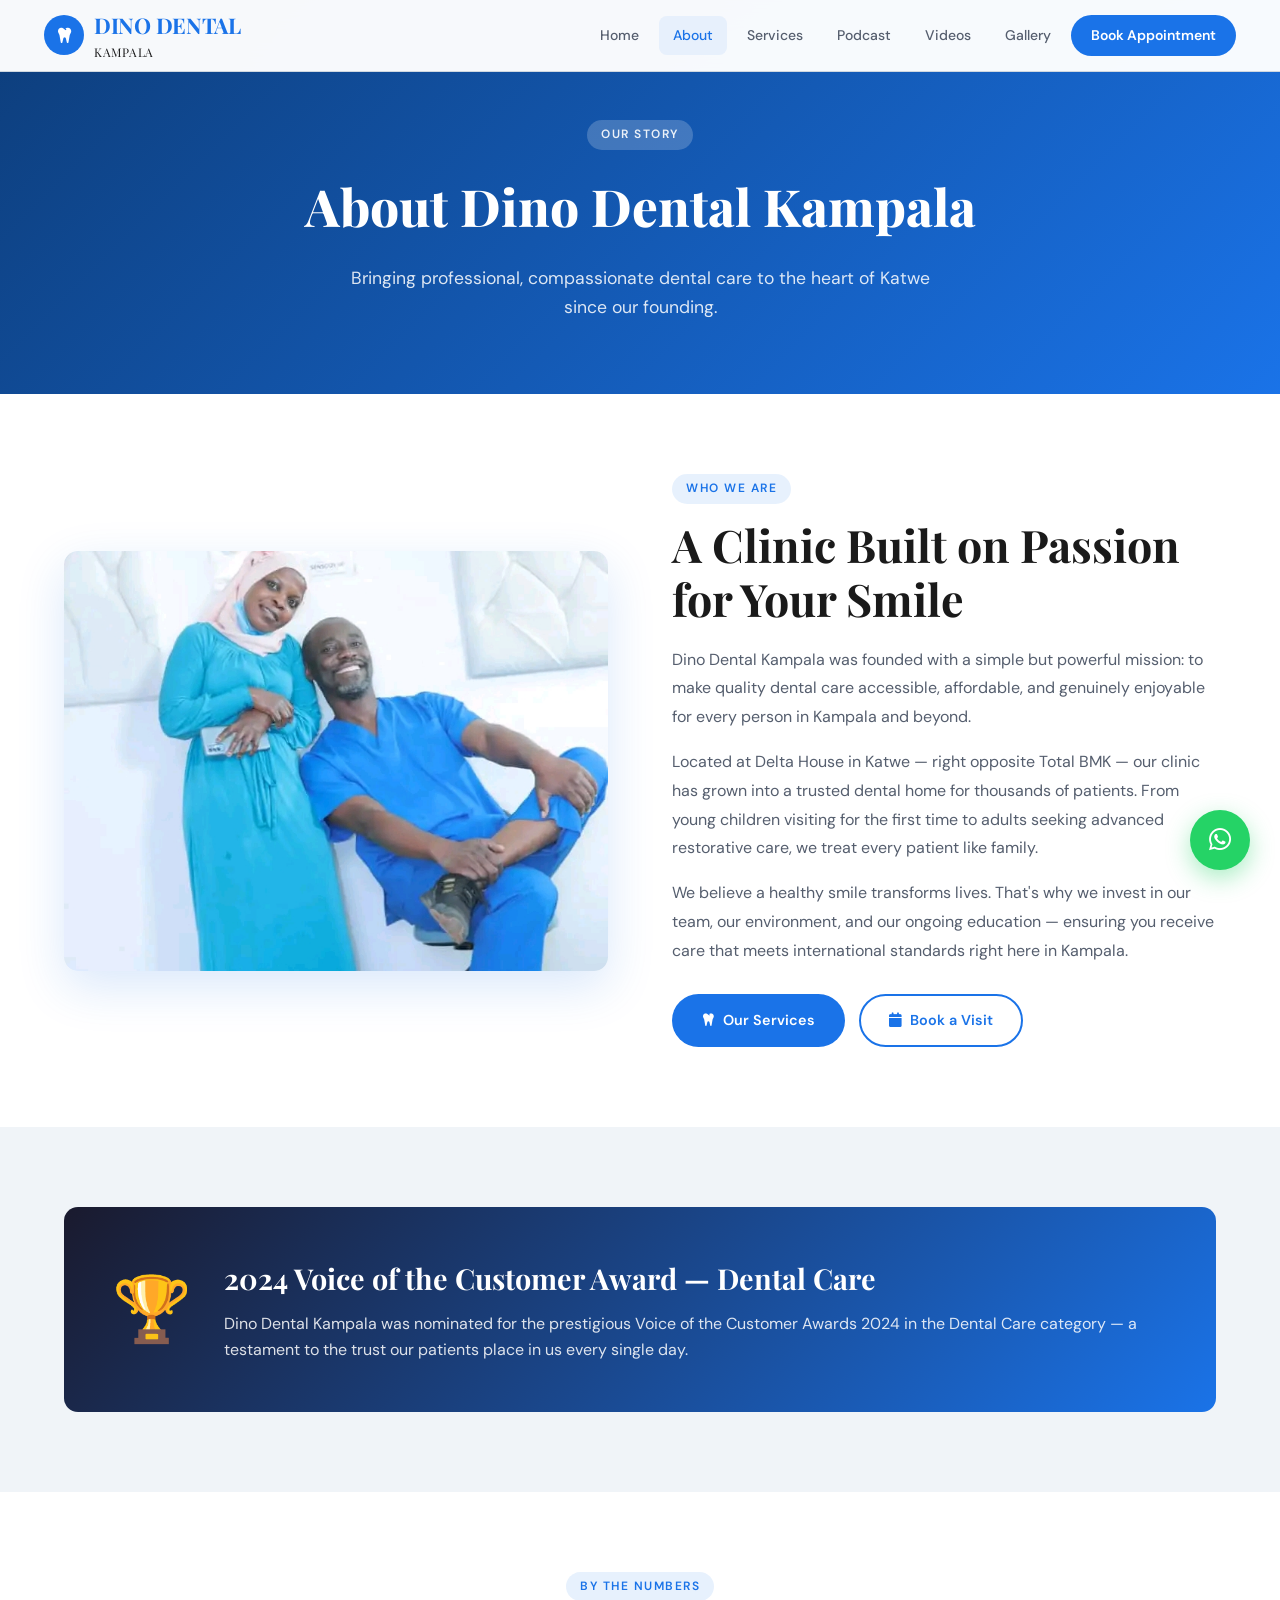
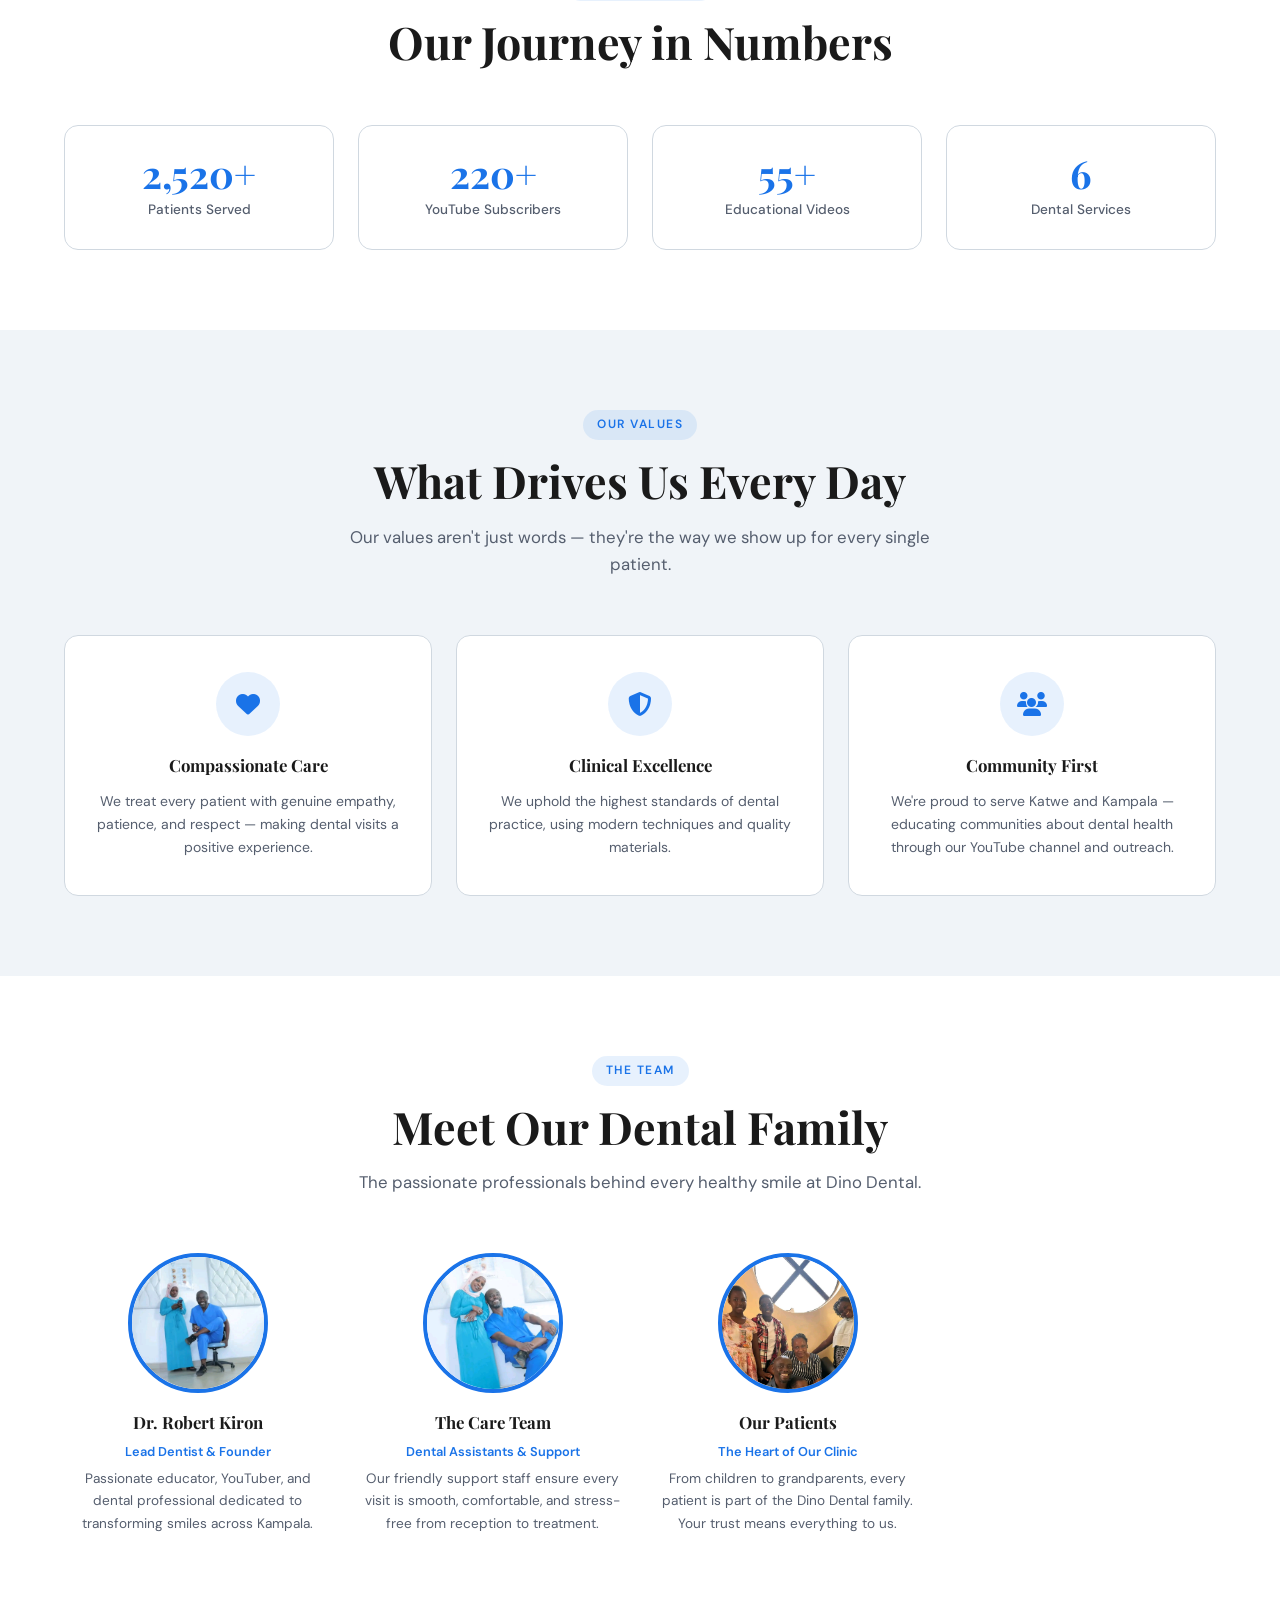
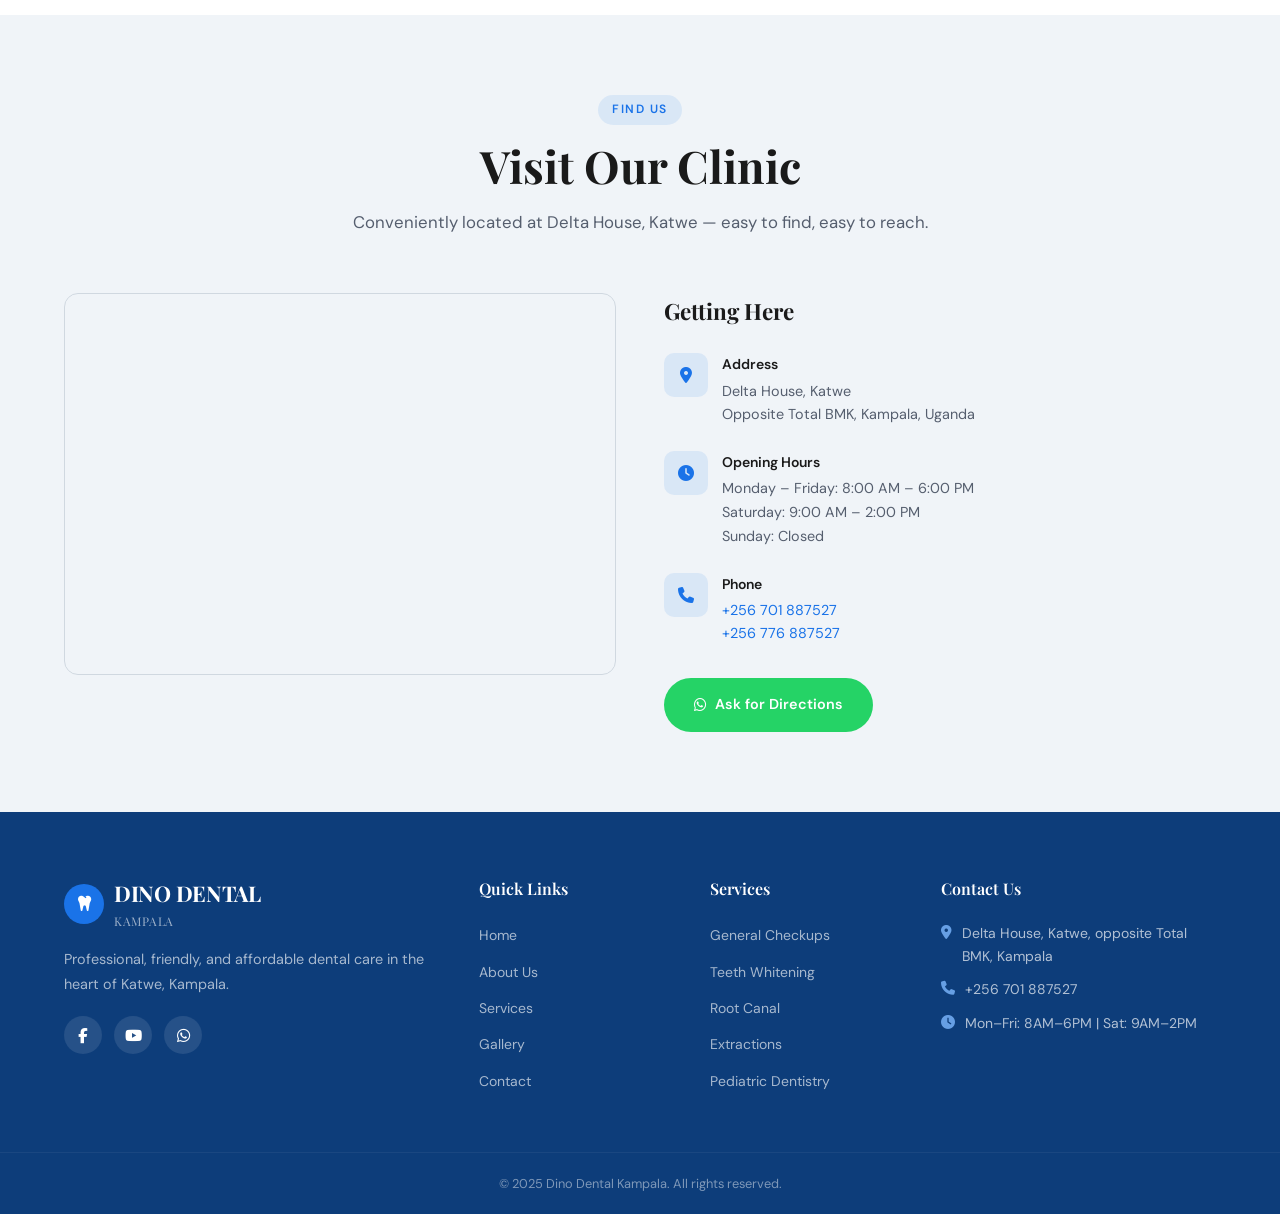
==== about.html @ badb7da3 "Add files via upload" ====
<!DOCTYPE html>
<html lang="en">
<head>
  <meta charset="UTF-8" />
  <meta name="viewport" content="width=device-width, initial-scale=1.0" />
  <title>About Us — Dino Dental Kampala</title>
  <meta name="description" content="Learn about Dino Dental Kampala's story, mission, and the team of dental professionals serving Katwe and all of Kampala." />
  <link rel="canonical" href="https://xtremecloud7-prog.github.io/dino-dentist/about.html" />
  <link rel="preconnect" href="https://fonts.googleapis.com" />
  <link rel="preconnect" href="https://fonts.gstatic.com" crossorigin />
  <link href="https://fonts.googleapis.com/css2?family=Playfair+Display:wght@400;600;700;800&family=DM+Sans:wght@300;400;500;600&display=swap" rel="stylesheet" />
  <link rel="stylesheet" href="https://cdnjs.cloudflare.com/ajax/libs/font-awesome/6.5.0/css/all.min.css" />
  <link rel="stylesheet" href="style.css" />
  <style>
    .about-story { display:grid; grid-template-columns:1fr 1fr; gap:64px; align-items:center; }
    .about-story img { border-radius:var(--radius); box-shadow:var(--shadow-lg); width:100%; height:420px; object-fit:cover; }
    .about-values { display:grid; grid-template-columns:repeat(3,1fr); gap:24px; }
    .value-card { text-align:center; padding:36px 24px; background:white; border-radius:var(--radius); border:1px solid var(--border); transition:all var(--transition); }
    .value-card:hover { transform:translateY(-4px); box-shadow:var(--shadow-md); border-color:var(--blue); }
    .value-icon { width:64px;height:64px;background:rgba(26,115,232,0.1);border-radius:50%;display:flex;align-items:center;justify-content:center;color:var(--blue);font-size:1.5rem;margin:0 auto 16px;transition:all var(--transition); }
    .value-card:hover .value-icon { background:var(--blue);color:white; }
    .value-card h3 { font-family:var(--font-head);font-size:1.05rem;margin-bottom:10px; }
    .value-card p { font-size:0.875rem;color:var(--text-light); }

    .award-banner { background:linear-gradient(135deg,#1a1a2e,#1a73e8); color:white; border-radius:var(--radius); padding:48px; display:flex; align-items:center; gap:32px; }
    .award-icon { font-size:4rem; flex-shrink:0; }
    .award-banner h3 { font-family:var(--font-head);font-size:1.8rem;margin-bottom:8px; }
    .award-banner p { opacity:0.85; }

    .milestones { display:grid; grid-template-columns:repeat(4,1fr); gap:24px; }
    .milestone { text-align:center; padding:28px; background:white; border-radius:var(--radius); border:1px solid var(--border); }
    .milestone .num { font-family:var(--font-head);font-size:2.4rem;font-weight:700;color:var(--blue);line-height:1;margin-bottom:6px; }
    .milestone p { font-size:0.85rem;color:var(--text-light);font-weight:500; }

    @media(max-width:900px){.about-story{grid-template-columns:1fr}.about-values{grid-template-columns:1fr 1fr}.award-banner{flex-direction:column;text-align:center}.milestones{grid-template-columns:repeat(2,1fr)}}
    @media(max-width:600px){.about-values{grid-template-columns:1fr}.milestones{grid-template-columns:repeat(2,1fr)}}
  </style>
</head>
<body>

<nav class="navbar">
  <div class="nav-container">
    <a href="index.html" class="nav-logo">
      <div class="logo-icon"><i class="fas fa-tooth"></i></div>
      <div>DINO DENTAL<span>Kampala</span></div>
    </a>
    <div class="nav-links">
      <a href="index.html">Home</a>
      <a href="about.html" class="active">About</a>
      <a href="services.html">Services</a>
      <a href="podcast.html">Podcast</a>
      <a href="videos.html">Videos</a>
      <a href="gallery.html">Gallery</a>
      <a href="contact.html" class="nav-cta">Book Appointment</a>
    </div>
    <button class="hamburger" id="hamburger"><span></span><span></span><span></span></button>
  </div>
</nav>
<div class="mobile-menu" id="mobileMenu">
  <a href="index.html">Home</a><a href="about.html">About</a><a href="services.html">Services</a>
  <a href="podcast.html">Podcast</a><a href="videos.html">Videos</a><a href="gallery.html">Gallery</a>
  <a href="contact.html">📅 Book Appointment</a>
</div>

<!-- HERO -->
<section class="page-hero">
  <div class="container fade-in-up">
    <div class="section-label" style="color:rgba(255,255,255,0.9);background:rgba(255,255,255,0.2)">Our Story</div>
    <h1>About Dino Dental Kampala</h1>
    <p>Bringing professional, compassionate dental care to the heart of Katwe since our founding.</p>
  </div>
</section>

<!-- OUR STORY -->
<section class="section">
  <div class="container">
    <div class="about-story">
      <div class="reveal">
        <img src="FB_IMG_17798978575421828.jpg" alt="Dino Dental Kampala clinic team" loading="lazy" />
      </div>
      <div class="reveal delay-2">
        <div class="section-label">Who We Are</div>
        <h2 class="section-title" style="text-align:left;margin-bottom:20px">A Clinic Built on Passion for Your Smile</h2>
        <p style="color:var(--text-light);margin-bottom:16px;line-height:1.8">Dino Dental Kampala was founded with a simple but powerful mission: to make quality dental care accessible, affordable, and genuinely enjoyable for every person in Kampala and beyond.</p>
        <p style="color:var(--text-light);margin-bottom:16px;line-height:1.8">Located at Delta House in Katwe — right opposite Total BMK — our clinic has grown into a trusted dental home for thousands of patients. From young children visiting for the first time to adults seeking advanced restorative care, we treat every patient like family.</p>
        <p style="color:var(--text-light);margin-bottom:28px;line-height:1.8">We believe a healthy smile transforms lives. That's why we invest in our team, our environment, and our ongoing education — ensuring you receive care that meets international standards right here in Kampala.</p>
        <div style="display:flex;gap:14px;flex-wrap:wrap">
          <a href="services.html" class="btn btn-primary"><i class="fas fa-tooth"></i> Our Services</a>
          <a href="contact.html" class="btn btn-outline"><i class="fas fa-calendar"></i> Book a Visit</a>
        </div>
      </div>
    </div>
  </div>
</section>

<!-- AWARD -->
<section class="section section-alt">
  <div class="container reveal">
    <div class="award-banner">
      <div class="award-icon">🏆</div>
      <div>
        <h3>2024 Voice of the Customer Award — Dental Care</h3>
        <p>Dino Dental Kampala was nominated for the prestigious Voice of the Customer Awards 2024 in the Dental Care category — a testament to the trust our patients place in us every single day.</p>
      </div>
    </div>
  </div>
</section>

<!-- MILESTONES -->
<section class="section">
  <div class="container">
    <div class="section-header reveal">
      <div class="section-label">By the Numbers</div>
      <h2 class="section-title">Our Journey in Numbers</h2>
    </div>
    <div class="milestones">
      <div class="milestone reveal delay-1">
        <div class="num"><span class="counter" data-target="5000" data-suffix="+">0</span></div>
        <p>Patients Served</p>
      </div>
      <div class="milestone reveal delay-2">
        <div class="num"><span class="counter" data-target="416" data-suffix="+">0</span></div>
        <p>YouTube Subscribers</p>
      </div>
      <div class="milestone reveal delay-3">
        <div class="num"><span class="counter" data-target="99" data-suffix="+">0</span></div>
        <p>Educational Videos</p>
      </div>
      <div class="milestone reveal delay-4">
        <div class="num"><span class="counter" data-target="6">0</span></div>
        <p>Dental Services</p>
      </div>
    </div>
  </div>
</section>

<!-- MISSION & VALUES -->
<section class="section section-alt">
  <div class="container">
    <div class="section-header reveal">
      <div class="section-label">Our Values</div>
      <h2 class="section-title">What Drives Us Every Day</h2>
      <p class="section-desc">Our values aren't just words — they're the way we show up for every single patient.</p>
    </div>
    <div class="about-values">
      <div class="value-card reveal delay-1">
        <div class="value-icon"><i class="fas fa-heart"></i></div>
        <h3>Compassionate Care</h3>
        <p>We treat every patient with genuine empathy, patience, and respect — making dental visits a positive experience.</p>
      </div>
      <div class="value-card reveal delay-2">
        <div class="value-icon"><i class="fas fa-shield-alt"></i></div>
        <h3>Clinical Excellence</h3>
        <p>We uphold the highest standards of dental practice, using modern techniques and quality materials.</p>
      </div>
      <div class="value-card reveal delay-3">
        <div class="value-icon"><i class="fas fa-users"></i></div>
        <h3>Community First</h3>
        <p>We're proud to serve Katwe and Kampala — educating communities about dental health through our YouTube channel and outreach.</p>
      </div>
    </div>
  </div>
</section>

<!-- TEAM -->
<section class="section">
  <div class="container">
    <div class="section-header reveal">
      <div class="section-label">The Team</div>
      <h2 class="section-title">Meet Our Dental Family</h2>
      <p class="section-desc">The passionate professionals behind every healthy smile at Dino Dental.</p>
    </div>
    <div class="team-grid">
      <div class="team-card reveal delay-1">
        <div class="team-avatar">
          <img src="FB_IMG_17798978674605969.jpg" alt="Dino Dental Dentist" loading="lazy" />
        </div>
        <h3>Dr. Robert Kiron</h3>
        <p style="color:var(--blue);font-size:0.8rem;font-weight:600;margin-bottom:6px">Lead Dentist & Founder</p>
        <p style="font-size:0.85rem;color:var(--text-light)">Passionate educator, YouTuber, and dental professional dedicated to transforming smiles across Kampala.</p>
      </div>
      <div class="team-card reveal delay-2">
        <div class="team-avatar">
          <img src="FB_IMG_17798978575421828.jpg" alt="Dental Assistant" loading="lazy" />
        </div>
        <h3>The Care Team</h3>
        <p style="color:var(--blue);font-size:0.8rem;font-weight:600;margin-bottom:6px">Dental Assistants & Support</p>
        <p style="font-size:0.85rem;color:var(--text-light)">Our friendly support staff ensure every visit is smooth, comfortable, and stress-free from reception to treatment.</p>
      </div>
      <div class="team-card reveal delay-3">
        <div class="team-avatar">
          <img src="FB_IMG_17798976818492896.jpg" alt="Patient family" loading="lazy" style="object-position:top" />
        </div>
        <h3>Our Patients</h3>
        <p style="color:var(--blue);font-size:0.8rem;font-weight:600;margin-bottom:6px">The Heart of Our Clinic</p>
        <p style="font-size:0.85rem;color:var(--text-light)">From children to grandparents, every patient is part of the Dino Dental family. Your trust means everything to us.</p>
      </div>
    </div>
  </div>
</section>

<!-- LOCATION -->
<section class="section section-alt">
  <div class="container">
    <div class="section-header reveal">
      <div class="section-label">Find Us</div>
      <h2 class="section-title">Visit Our Clinic</h2>
      <p class="section-desc">Conveniently located at Delta House, Katwe — easy to find, easy to reach.</p>
    </div>
    <div style="display:grid;grid-template-columns:1fr 1fr;gap:48px;align-items:start" class="reveal">
      <div>
        <div class="map-container">
          <iframe src="https://www.google.com/maps/embed?pb=!1m18!1m12!1m3!1d3989.757!2d32.5724!3d0.3015!2m3!1f0!2f0!3f0!3m2!1i1024!2i768!4f13.1!3m3!1m2!1s0x177dbbf0e25f24b7%3A0x0!2zMCoxOMKwMTgnMDUuNiJOIDMywyo0Myc0MS42IkU!5e0!3m2!1sen!2sug!4v1" loading="lazy" referrerpolicy="no-referrer-when-downgrade" title="Dino Dental Kampala Location"></iframe>
        </div>
      </div>
      <div>
        <h3 style="font-family:var(--font-head);font-size:1.4rem;margin-bottom:24px">Getting Here</h3>
        <div class="contact-info-item">
          <div class="contact-info-icon"><i class="fas fa-map-marker-alt"></i></div>
          <div><h4>Address</h4><p>Delta House, Katwe<br>Opposite Total BMK, Kampala, Uganda</p></div>
        </div>
        <div class="contact-info-item">
          <div class="contact-info-icon"><i class="fas fa-clock"></i></div>
          <div><h4>Opening Hours</h4><p>Monday – Friday: 8:00 AM – 6:00 PM<br>Saturday: 9:00 AM – 2:00 PM<br>Sunday: Closed</p></div>
        </div>
        <div class="contact-info-item">
          <div class="contact-info-icon"><i class="fas fa-phone"></i></div>
          <div><h4>Phone</h4><p><a href="tel:+256701887527" style="color:var(--blue)">+256 701 887527</a><br><a href="tel:+256776887527" style="color:var(--blue)">+256 776 887527</a></p></div>
        </div>
        <a href="https://wa.me/256701887527?text=Hi%20Dino%20Dental!%20I%20need%20directions." target="_blank" class="btn btn-whatsapp" style="margin-top:8px"><i class="fab fa-whatsapp"></i> Ask for Directions</a>
      </div>
    </div>
  </div>
</section>

<!-- FOOTER -->
<footer class="footer">
  <div class="container">
    <div class="footer-grid">
      <div class="footer-brand">
        <a href="index.html" class="nav-logo" style="display:inline-flex;margin-bottom:16px"><div class="logo-icon"><i class="fas fa-tooth"></i></div><div>DINO DENTAL<span>Kampala</span></div></a>
        <p>Professional, friendly, and affordable dental care in the heart of Katwe, Kampala.</p>
        <div class="social-icons">
          <a href="https://m.facebook.com/dentaldino/" target="_blank" class="social-icon"><i class="fab fa-facebook-f"></i></a>
          <a href="https://www.youtube.com/@dinodentalkampala4613" target="_blank" class="social-icon"><i class="fab fa-youtube"></i></a>
          <a href="https://wa.me/256701887527" target="_blank" class="social-icon"><i class="fab fa-whatsapp"></i></a>
        </div>
      </div>
      <div><h4>Quick Links</h4><ul><li><a href="index.html">Home</a></li><li><a href="about.html">About Us</a></li><li><a href="services.html">Services</a></li><li><a href="gallery.html">Gallery</a></li><li><a href="contact.html">Contact</a></li></ul></div>
      <div><h4>Services</h4><ul><li><a href="services.html">General Checkups</a></li><li><a href="services.html">Teeth Whitening</a></li><li><a href="services.html">Root Canal</a></li><li><a href="services.html">Extractions</a></li><li><a href="services.html">Pediatric Dentistry</a></li></ul></div>
      <div><h4>Contact Us</h4><ul class="footer-contact"><li><i class="fas fa-map-marker-alt"></i><span>Delta House, Katwe, opposite Total BMK, Kampala</span></li><li><i class="fas fa-phone"></i><span>+256 701 887527</span></li><li><i class="fas fa-clock"></i><span>Mon–Fri: 8AM–6PM | Sat: 9AM–2PM</span></li></ul></div>
    </div>
  </div>
  <div class="footer-bottom"><div class="container"><p>&copy; 2025 Dino Dental Kampala. All rights reserved.</p></div></div>
</footer>

<a href="https://wa.me/256701887527?text=Hi%20Dino%20Dental!%20I'd%20like%20to%20book%20an%20appointment." target="_blank" class="whatsapp-float"><i class="fab fa-whatsapp"></i></a>
<button class="scroll-top" id="scrollTop"><i class="fas fa-chevron-up"></i></button>
<script src="main.js"></script>
</body>
</html>
---- style.css ----
/* ===================================================
   DINO DENTAL KAMPALA — Global Stylesheet
   =================================================== */

/* Google Fonts */
@import url('https://fonts.googleapis.com/css2?family=Playfair+Display:wght@400;600;700;800&family=DM+Sans:wght@300;400;500;600&display=swap');

/* CSS Variables */
:root {
  --white: #ffffff;
  --bg-light: #f0f4f8;
  --bg-card: #e8edf2;
  --blue: #1a73e8;
  --blue-dark: #1557b0;
  --blue-deep: #0d3d7a;
  --text: #1a1a1a;
  --text-light: #555e6e;
  --border: #d0d8e0;
  --whatsapp: #25D366;
  --whatsapp-dark: #1ebe5e;
  --gold: #c9a84c;
  --shadow-sm: 0 2px 8px rgba(26,115,232,0.10);
  --shadow-md: 0 6px 24px rgba(26,115,232,0.13);
  --shadow-lg: 0 16px 48px rgba(26,115,232,0.16);
  --radius: 14px;
  --radius-sm: 8px;
  --nav-height: 72px;
  --font-head: 'Playfair Display', Georgia, serif;
  --font-body: 'DM Sans', sans-serif;
  --transition: 0.28s cubic-bezier(0.4,0,0.2,1);
}

/* Reset */
*, *::before, *::after { box-sizing: border-box; margin: 0; padding: 0; }
html { scroll-behavior: smooth; font-size: 16px; }
body {
  font-family: var(--font-body);
  color: var(--text);
  background: var(--white);
  line-height: 1.65;
  overflow-x: hidden;
}
img { max-width: 100%; height: auto; display: block; }
a { text-decoration: none; color: inherit; }
ul { list-style: none; }
button { cursor: pointer; border: none; background: none; font-family: inherit; }

/* ===================================================
   NAVIGATION
   =================================================== */
.navbar {
  position: fixed; top: 0; left: 0; right: 0; z-index: 1000;
  height: var(--nav-height);
  background: rgba(255,255,255,0.97);
  backdrop-filter: blur(12px);
  border-bottom: 1px solid var(--border);
  display: flex; align-items: center;
  transition: box-shadow var(--transition);
}
.navbar.scrolled { box-shadow: 0 4px 20px rgba(26,115,232,0.12); }
.nav-container {
  max-width: 1240px; margin: 0 auto; padding: 0 24px;
  width: 100%; display: flex; align-items: center; justify-content: space-between;
}
.nav-logo {
  display: flex; align-items: center; gap: 10px;
  font-family: var(--font-head);
  font-size: 1.35rem; font-weight: 700; color: var(--blue);
  letter-spacing: -0.3px;
}
.nav-logo span { color: var(--text); font-weight: 400; font-size: 0.75rem; display: block; letter-spacing: 0.5px; text-transform: uppercase; }
.logo-icon {
  width: 40px; height: 40px; background: var(--blue);
  border-radius: 50%; display: flex; align-items: center; justify-content: center;
  color: white; font-size: 1.1rem; flex-shrink: 0;
}
.nav-links {
  display: flex; align-items: center; gap: 6px;
}
.nav-links a {
  padding: 8px 14px; border-radius: 8px;
  font-size: 0.875rem; font-weight: 500; color: var(--text-light);
  transition: all var(--transition);
  position: relative;
}
.nav-links a:hover, .nav-links a.active {
  color: var(--blue); background: rgba(26,115,232,0.07);
}
.nav-cta {
  background: var(--blue) !important; color: white !important;
  padding: 9px 20px !important; border-radius: 25px !important;
  font-weight: 600 !important;
}
.nav-cta:hover { background: var(--blue-dark) !important; transform: translateY(-1px); box-shadow: var(--shadow-sm); }

.hamburger {
  display: none; flex-direction: column; gap: 5px; padding: 8px;
  border-radius: 8px; transition: background var(--transition);
}
.hamburger:hover { background: var(--bg-light); }
.hamburger span {
  width: 22px; height: 2px; background: var(--text); border-radius: 2px;
  transition: all var(--transition);
}
.hamburger.open span:nth-child(1) { transform: translateY(7px) rotate(45deg); }
.hamburger.open span:nth-child(2) { opacity: 0; }
.hamburger.open span:nth-child(3) { transform: translateY(-7px) rotate(-45deg); }

/* Mobile menu */
.mobile-menu {
  position: fixed; top: var(--nav-height); left: 0; right: 0; z-index: 999;
  background: white; border-bottom: 1px solid var(--border);
  padding: 16px 24px 24px;
  display: none; flex-direction: column; gap: 4px;
  box-shadow: 0 8px 32px rgba(0,0,0,0.08);
  transform: translateY(-100%); opacity: 0;
  transition: all 0.3s ease;
}
.mobile-menu.open { display: flex; transform: translateY(0); opacity: 1; }
.mobile-menu a {
  padding: 12px 16px; border-radius: 10px; color: var(--text);
  font-weight: 500; transition: all var(--transition);
}
.mobile-menu a:hover { background: var(--bg-light); color: var(--blue); }

/* ===================================================
   SECTION LAYOUTS
   =================================================== */
.section { padding: 80px 0; }
.section-alt { background: var(--bg-light); }
.container { max-width: 1200px; margin: 0 auto; padding: 0 24px; }
.section-header { text-align: center; margin-bottom: 56px; }
.section-label {
  display: inline-block; background: rgba(26,115,232,0.1); color: var(--blue);
  font-size: 0.75rem; font-weight: 600; letter-spacing: 1.5px; text-transform: uppercase;
  padding: 5px 14px; border-radius: 20px; margin-bottom: 14px;
}
.section-title {
  font-family: var(--font-head);
  font-size: clamp(1.9rem, 4vw, 2.8rem);
  font-weight: 700; color: var(--text);
  line-height: 1.2; margin-bottom: 16px;
}
.section-desc {
  font-size: 1.05rem; color: var(--text-light);
  max-width: 580px; margin: 0 auto;
}

/* ===================================================
   BUTTONS
   =================================================== */
.btn {
  display: inline-flex; align-items: center; gap: 8px;
  padding: 13px 28px; border-radius: 50px;
  font-family: var(--font-body); font-size: 0.9rem; font-weight: 600;
  transition: all var(--transition); cursor: pointer; border: 2px solid transparent;
}
.btn-primary { background: var(--blue); color: white; }
.btn-primary:hover { background: var(--blue-dark); transform: translateY(-2px); box-shadow: 0 8px 24px rgba(26,115,232,0.3); }
.btn-outline { background: transparent; color: var(--blue); border-color: var(--blue); }
.btn-outline:hover { background: var(--blue); color: white; transform: translateY(-2px); }
.btn-white { background: white; color: var(--blue); }
.btn-white:hover { background: var(--bg-light); transform: translateY(-2px); }
.btn-whatsapp { background: var(--whatsapp); color: white; }
.btn-whatsapp:hover { background: var(--whatsapp-dark); transform: translateY(-2px); box-shadow: 0 8px 24px rgba(37,211,102,0.35); }
.btn-youtube { background: #FF0000; color: white; }
.btn-youtube:hover { background: #cc0000; transform: translateY(-2px); }
.btn-facebook { background: #1877F2; color: white; }
.btn-facebook:hover { background: #145dbf; transform: translateY(-2px); }

/* ===================================================
   CARDS
   =================================================== */
.card {
  background: white; border-radius: var(--radius);
  border: 1px solid var(--border); padding: 32px;
  transition: all var(--transition);
}
.card:hover { transform: translateY(-4px); box-shadow: var(--shadow-md); border-color: rgba(26,115,232,0.2); }

/* ===================================================
   STATS STRIP
   =================================================== */
.stats-strip {
  background: var(--blue); color: white;
  padding: 32px 0;
}
.stats-grid {
  display: grid; grid-template-columns: repeat(auto-fit, minmax(160px, 1fr));
  gap: 24px; text-align: center;
}
.stat-num {
  font-family: var(--font-head); font-size: 2.4rem; font-weight: 700;
  line-height: 1; margin-bottom: 6px;
}
.stat-label { font-size: 0.85rem; opacity: 0.85; font-weight: 500; }

/* ===================================================
   FLOATING WHATSAPP
   =================================================== */
.whatsapp-float {
  position: fixed; bottom: 30px; right: 30px; z-index: 2000;
  width: 60px; height: 60px; background: var(--whatsapp);
  border-radius: 50%; display: flex; align-items: center; justify-content: center;
  color: white; font-size: 1.6rem; box-shadow: 0 8px 24px rgba(37,211,102,0.4);
  animation: pulse-whatsapp 2.5s infinite;
  transition: transform var(--transition);
}
.whatsapp-float:hover { transform: scale(1.1); animation: none; }
@keyframes pulse-whatsapp {
  0%, 100% { box-shadow: 0 8px 24px rgba(37,211,102,0.4); }
  50% { box-shadow: 0 8px 32px rgba(37,211,102,0.7), 0 0 0 12px rgba(37,211,102,0.1); }
}

/* ===================================================
   SCROLL TO TOP
   =================================================== */
.scroll-top {
  position: fixed; bottom: 100px; right: 30px; z-index: 2000;
  width: 44px; height: 44px; background: var(--blue);
  border-radius: 50%; display: flex; align-items: center; justify-content: center;
  color: white; font-size: 1rem; box-shadow: var(--shadow-sm);
  opacity: 0; pointer-events: none; transform: translateY(12px);
  transition: all var(--transition);
}
.scroll-top.visible { opacity: 1; pointer-events: all; transform: translateY(0); }
.scroll-top:hover { background: var(--blue-dark); transform: translateY(-2px); }

/* ===================================================
   FOOTER
   =================================================== */
.footer { background: var(--blue-deep); color: rgba(255,255,255,0.85); padding: 64px 0 0; }
.footer-grid {
  display: grid; grid-template-columns: 2fr 1fr 1fr 1.5fr;
  gap: 48px; margin-bottom: 48px;
}
.footer-brand .nav-logo { color: white; margin-bottom: 16px; }
.footer-brand .nav-logo span { color: rgba(255,255,255,0.6); }
.footer-brand p { font-size: 0.9rem; line-height: 1.7; opacity: 0.75; margin-bottom: 20px; }
.social-icons { display: flex; gap: 12px; }
.social-icon {
  width: 38px; height: 38px; border-radius: 50%;
  background: rgba(255,255,255,0.1); display: flex; align-items: center; justify-content: center;
  color: white; font-size: 0.95rem; transition: all var(--transition);
}
.social-icon:hover { background: var(--blue); transform: translateY(-2px); }
.footer h4 {
  font-family: var(--font-head); font-size: 1rem; color: white;
  font-weight: 600; margin-bottom: 20px;
}
.footer ul li { margin-bottom: 10px; }
.footer ul a {
  font-size: 0.875rem; opacity: 0.75; transition: opacity var(--transition);
}
.footer ul a:hover { opacity: 1; color: #7db8ff; }
.footer-contact li {
  display: flex; align-items: flex-start; gap: 10px;
  font-size: 0.875rem; opacity: 0.8; margin-bottom: 12px;
}
.footer-contact i { color: #7db8ff; margin-top: 3px; flex-shrink: 0; }
.footer-bottom {
  border-top: 1px solid rgba(255,255,255,0.1);
  padding: 20px 0; text-align: center;
  font-size: 0.8rem; opacity: 0.55;
}

/* ===================================================
   HERO (shared base)
   =================================================== */
.page-hero {
  padding: 120px 0 72px;
  background: linear-gradient(135deg, var(--blue-deep) 0%, var(--blue) 100%);
  color: white; text-align: center;
}
.page-hero h1 {
  font-family: var(--font-head); font-size: clamp(2rem, 5vw, 3.2rem);
  font-weight: 800; margin-bottom: 16px;
}
.page-hero p { font-size: 1.1rem; opacity: 0.85; max-width: 580px; margin: 0 auto; }

/* ===================================================
   FORM STYLES
   =================================================== */
.form-group { margin-bottom: 20px; }
.form-group label {
  display: block; font-size: 0.85rem; font-weight: 600;
  color: var(--text); margin-bottom: 7px;
}
.form-group input,
.form-group select,
.form-group textarea {
  width: 100%; padding: 13px 16px;
  border: 1.5px solid var(--border); border-radius: var(--radius-sm);
  font-family: var(--font-body); font-size: 0.9rem; color: var(--text);
  background: white; transition: border-color var(--transition), box-shadow var(--transition);
  outline: none;
}
.form-group input:focus,
.form-group select:focus,
.form-group textarea:focus {
  border-color: var(--blue); box-shadow: 0 0 0 3px rgba(26,115,232,0.12);
}
.form-group textarea { resize: vertical; min-height: 120px; }

/* ===================================================
   VIDEO GRID
   =================================================== */
.video-grid { display: grid; grid-template-columns: repeat(auto-fill, minmax(300px, 1fr)); gap: 24px; }
.video-card { border-radius: var(--radius); overflow: hidden; background: white; border: 1px solid var(--border); transition: all var(--transition); }
.video-card:hover { transform: translateY(-4px); box-shadow: var(--shadow-md); }
.video-card video, .video-card iframe { width: 100%; display: block; }
.video-card-body { padding: 16px 20px; }
.video-card-body h3 { font-family: var(--font-head); font-size: 1rem; margin-bottom: 6px; }
.video-card-body p { font-size: 0.85rem; color: var(--text-light); }

/* ===================================================
   GALLERY LIGHTBOX
   =================================================== */
.gallery-grid {
  display: grid; grid-template-columns: repeat(auto-fill, minmax(260px, 1fr));
  gap: 16px;
}
.gallery-item {
  border-radius: var(--radius-sm); overflow: hidden;
  aspect-ratio: 4/3; cursor: pointer; position: relative;
}
.gallery-item img { width: 100%; height: 100%; object-fit: cover; transition: transform 0.4s ease; }
.gallery-item:hover img { transform: scale(1.05); }
.gallery-item .overlay {
  position: absolute; inset: 0; background: rgba(26,115,232,0.55);
  display: flex; align-items: center; justify-content: center;
  color: white; font-size: 1.8rem; opacity: 0; transition: opacity 0.3s ease;
}
.gallery-item:hover .overlay { opacity: 1; }

.lightbox {
  position: fixed; inset: 0; background: rgba(0,0,0,0.9); z-index: 9999;
  display: none; align-items: center; justify-content: center;
}
.lightbox.open { display: flex; }
.lightbox img { max-width: 90vw; max-height: 85vh; border-radius: var(--radius-sm); }
.lightbox-close {
  position: absolute; top: 20px; right: 24px;
  color: white; font-size: 2rem; cursor: pointer; opacity: 0.8; transition: opacity var(--transition);
}
.lightbox-close:hover { opacity: 1; }

/* ===================================================
   FACEBOOK OFFERS BANNER
   =================================================== */
.fb-banner {
  background: linear-gradient(135deg, #1877F2, #0d5abf);
  color: white; padding: 48px; border-radius: var(--radius);
  text-align: center;
}
.fb-banner h3 { font-family: var(--font-head); font-size: 1.8rem; margin-bottom: 12px; }
.fb-banner p { opacity: 0.9; margin-bottom: 24px; font-size: 1rem; }

/* ===================================================
   FILTER BUTTONS
   =================================================== */
.filter-bar { display: flex; flex-wrap: wrap; gap: 10px; margin-bottom: 36px; }
.filter-btn {
  padding: 9px 22px; border-radius: 50px; font-size: 0.875rem; font-weight: 500;
  color: var(--text-light); background: var(--bg-card); border: 1.5px solid var(--border);
  cursor: pointer; transition: all var(--transition);
}
.filter-btn:hover, .filter-btn.active {
  background: var(--blue); color: white; border-color: var(--blue);
}

/* ===================================================
   MAP EMBED
   =================================================== */
.map-container { border-radius: var(--radius); overflow: hidden; border: 1px solid var(--border); }
.map-container iframe { width: 100%; height: 380px; display: block; border: none; }

/* ===================================================
   CONTACT SPLIT
   =================================================== */
.contact-grid { display: grid; grid-template-columns: 1fr 1fr; gap: 48px; align-items: start; }
.contact-info-item { display: flex; gap: 14px; align-items: flex-start; margin-bottom: 24px; }
.contact-info-icon {
  width: 44px; height: 44px; background: rgba(26,115,232,0.1);
  border-radius: 10px; display: flex; align-items: center; justify-content: center;
  color: var(--blue); font-size: 1rem; flex-shrink: 0;
}
.contact-info-item h4 { font-weight: 600; font-size: 0.875rem; margin-bottom: 3px; }
.contact-info-item p, .contact-info-item a { font-size: 0.9rem; color: var(--text-light); }
.contact-info-item a:hover { color: var(--blue); }

/* ===================================================
   TEAM CARDS
   =================================================== */
.team-grid { display: grid; grid-template-columns: repeat(auto-fill, minmax(220px, 1fr)); gap: 28px; }
.team-card { text-align: center; }
.team-avatar {
  width: 140px; height: 140px; border-radius: 50%; margin: 0 auto 16px;
  overflow: hidden; border: 4px solid var(--blue);
}
.team-avatar img { width: 100%; height: 100%; object-fit: cover; }
.team-card h3 { font-family: var(--font-head); font-size: 1.05rem; margin-bottom: 4px; }
.team-card p { font-size: 0.85rem; color: var(--text-light); }

/* ===================================================
   SERVICES GRID
   =================================================== */
.services-grid { display: grid; grid-template-columns: repeat(auto-fill, minmax(310px, 1fr)); gap: 24px; }
.service-card {
  background: white; border-radius: var(--radius); padding: 32px;
  border: 1.5px solid var(--border); transition: all var(--transition);
}
.service-card:hover { border-color: var(--blue); transform: translateY(-4px); box-shadow: var(--shadow-md); }
.service-icon {
  width: 56px; height: 56px; background: rgba(26,115,232,0.1);
  border-radius: 14px; display: flex; align-items: center; justify-content: center;
  color: var(--blue); font-size: 1.4rem; margin-bottom: 18px;
  transition: all var(--transition);
}
.service-card:hover .service-icon { background: var(--blue); color: white; }
.service-card h3 { font-family: var(--font-head); font-size: 1.15rem; margin-bottom: 10px; }
.service-card p { font-size: 0.9rem; color: var(--text-light); line-height: 1.65; }

/* ===================================================
   PODCAST
   =================================================== */
.episode-card {
  background: white; border-radius: var(--radius); border: 1px solid var(--border);
  overflow: hidden; transition: all var(--transition);
}
.episode-card:hover { transform: translateY(-3px); box-shadow: var(--shadow-md); }
.episode-thumb { position: relative; aspect-ratio: 16/9; overflow: hidden; }
.episode-thumb video { width: 100%; height: 100%; object-fit: cover; }
.episode-thumb .play-btn {
  position: absolute; inset: 0; display: flex; align-items: center; justify-content: center;
  background: rgba(0,0,0,0.35); color: white; font-size: 2.5rem;
  opacity: 0; transition: opacity 0.3s;
}
.episode-card:hover .play-btn { opacity: 1; }
.episode-body { padding: 20px 22px; }
.episode-body h3 { font-family: var(--font-head); font-size: 1rem; margin-bottom: 6px; }
.episode-body p { font-size: 0.85rem; color: var(--text-light); }

/* ===================================================
   RESPONSIVE
   =================================================== */
@media (max-width: 900px) {
  .footer-grid { grid-template-columns: 1fr 1fr; }
  .contact-grid { grid-template-columns: 1fr; }
}
@media (max-width: 700px) {
  .nav-links { display: none; }
  .hamburger { display: flex; }
  .footer-grid { grid-template-columns: 1fr; gap: 32px; }
  .section { padding: 56px 0; }
  .stats-grid { grid-template-columns: repeat(2, 1fr); }
}
@media (max-width: 480px) {
  .whatsapp-float { bottom: 20px; right: 20px; width: 52px; height: 52px; font-size: 1.3rem; }
  .scroll-top { bottom: 84px; right: 20px; }
}

/* ===================================================
   ANIMATIONS
   =================================================== */
@keyframes fadeInUp {
  from { opacity: 0; transform: translateY(28px); }
  to { opacity: 1; transform: translateY(0); }
}
.fade-in-up { animation: fadeInUp 0.65s ease both; }
.delay-1 { animation-delay: 0.1s; }
.delay-2 { animation-delay: 0.22s; }
.delay-3 { animation-delay: 0.34s; }
.delay-4 { animation-delay: 0.46s; }

/* Intersection Observer driven animations */
.reveal { opacity: 0; transform: translateY(30px); transition: opacity 0.6s ease, transform 0.6s ease; }
.reveal.visible { opacity: 1; transform: translateY(0); }
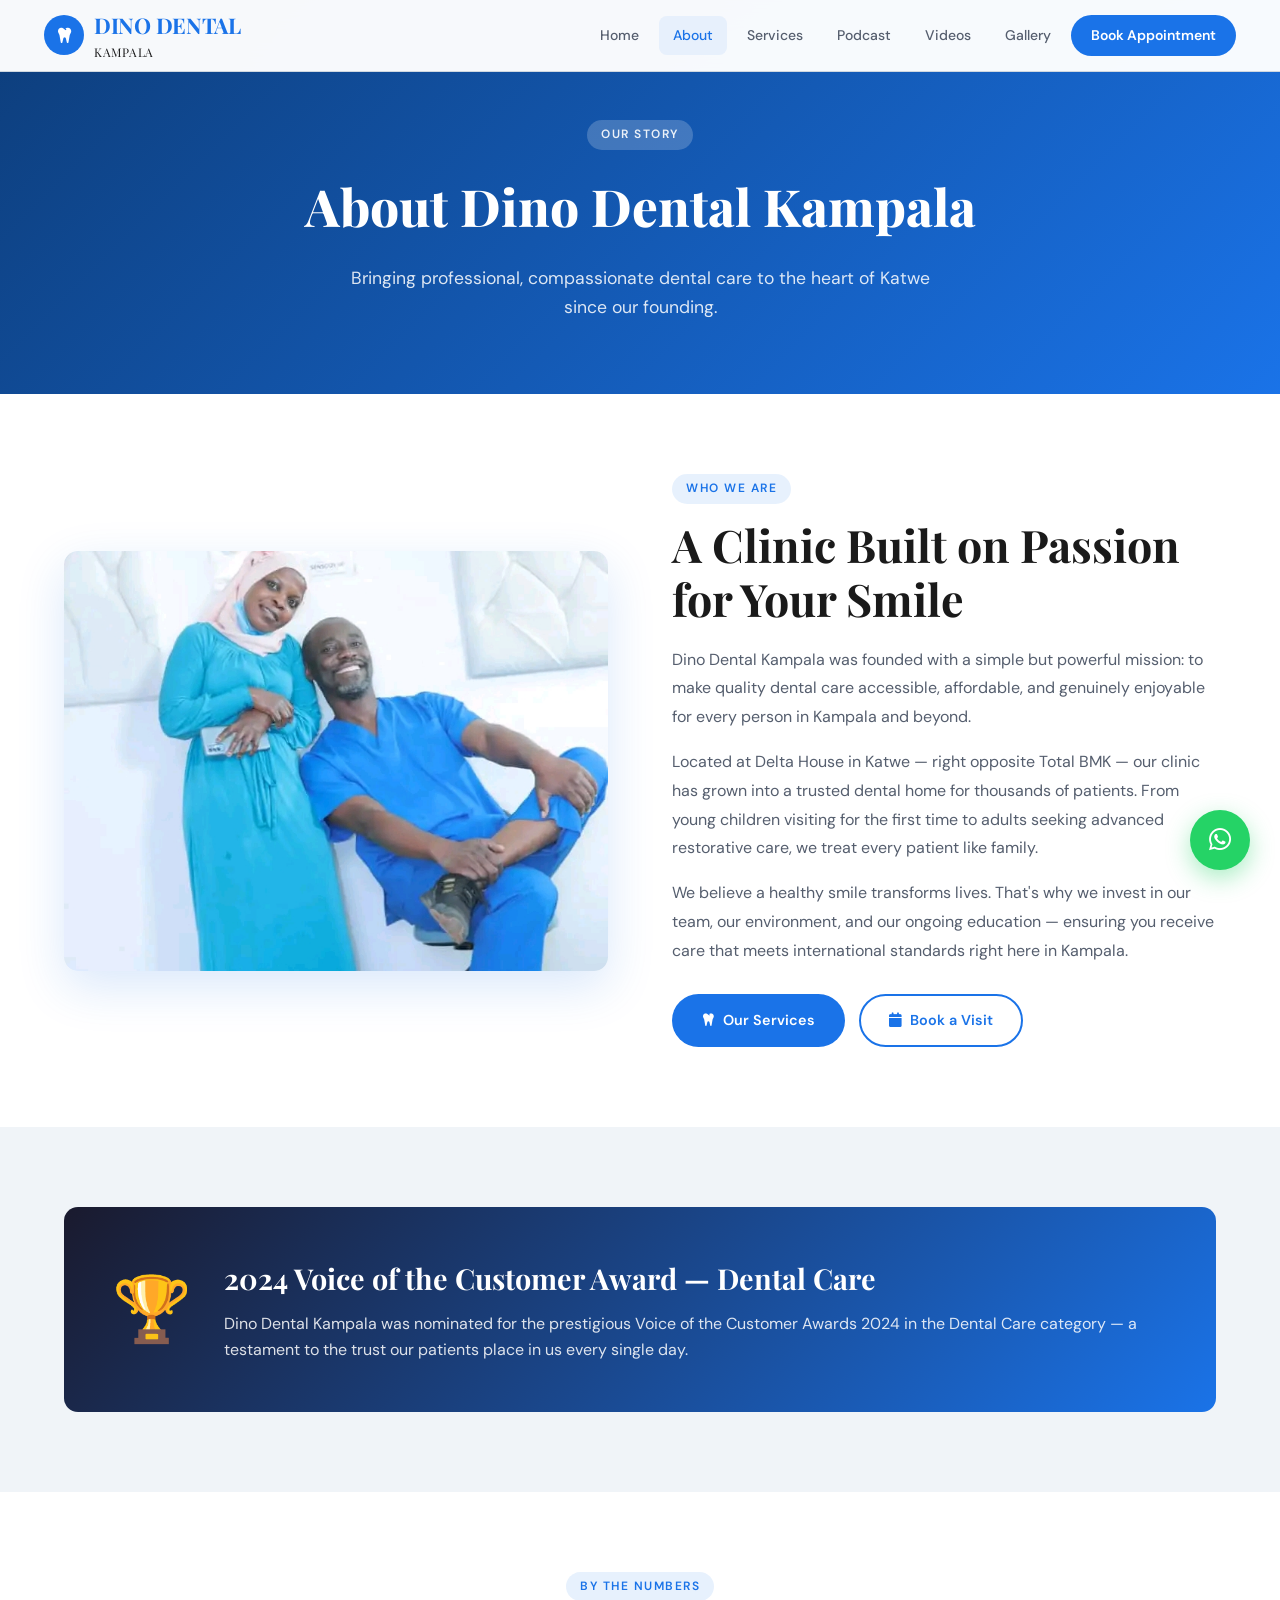
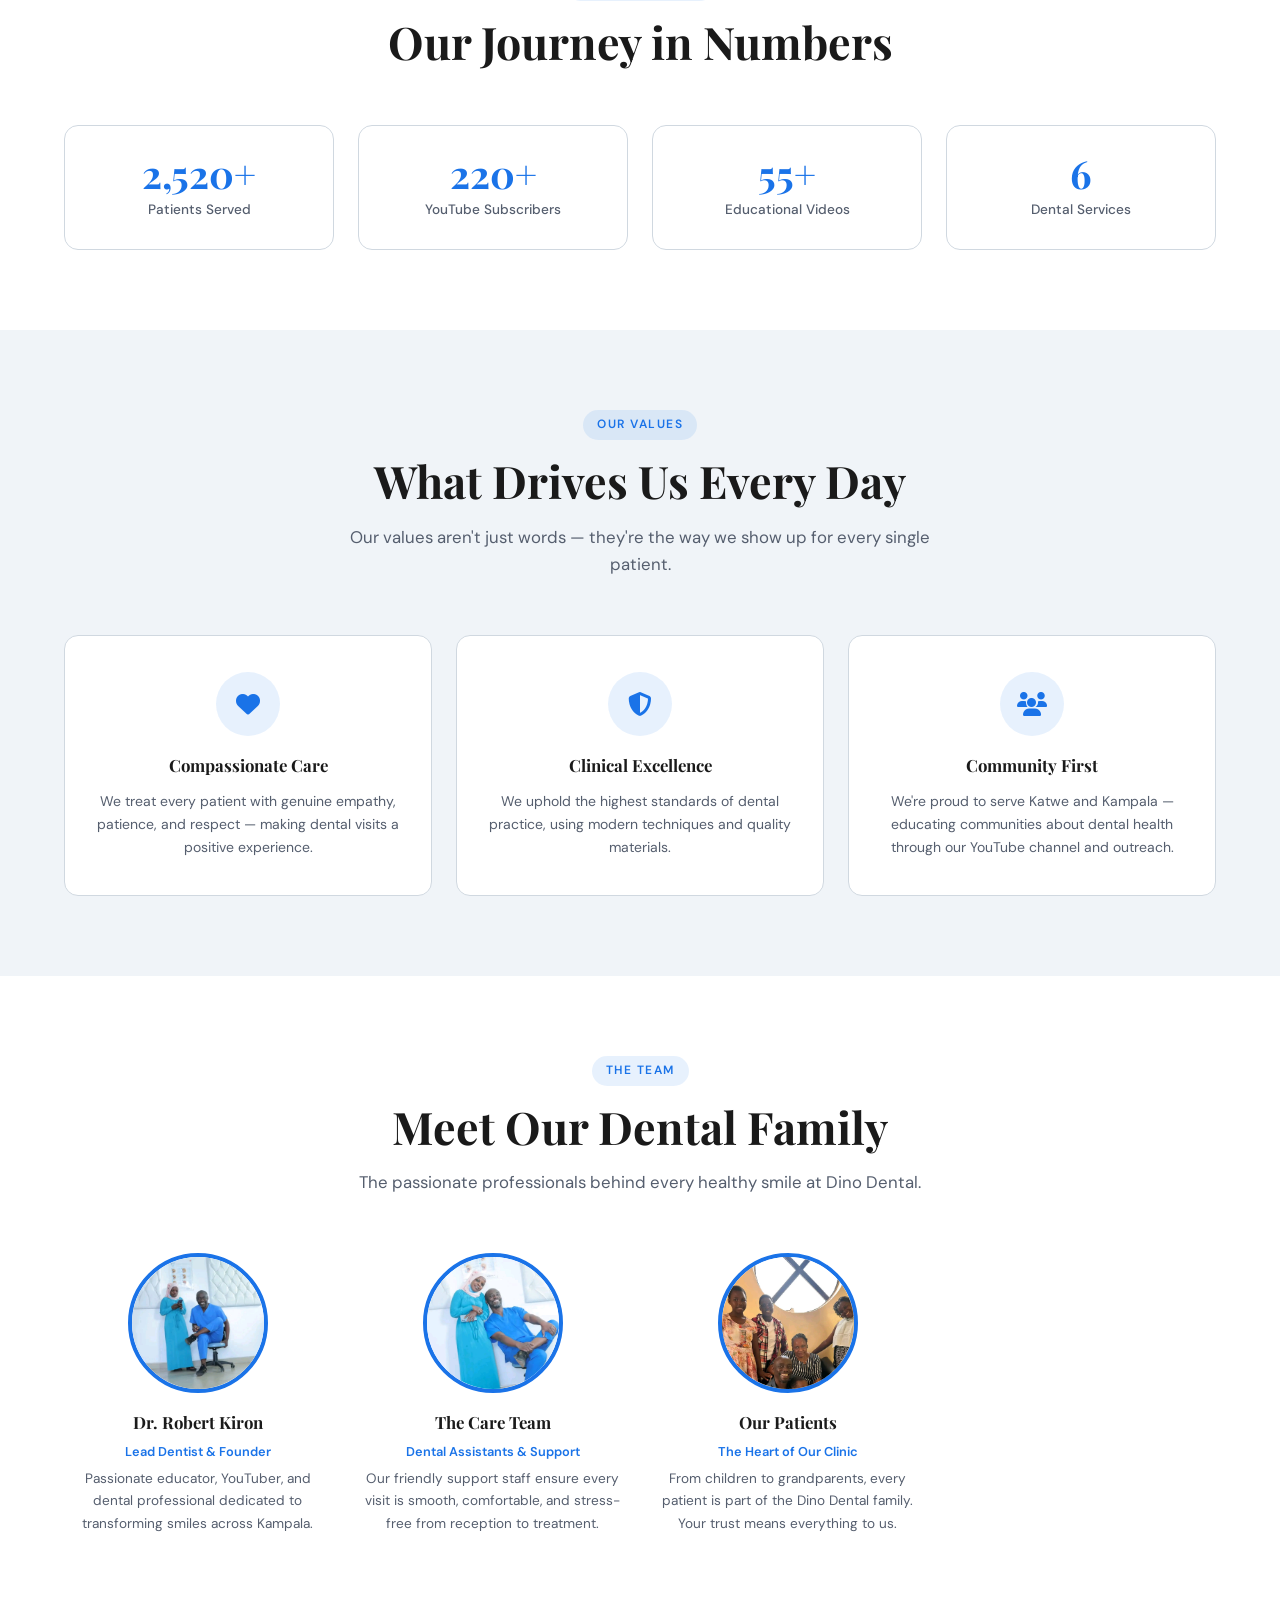
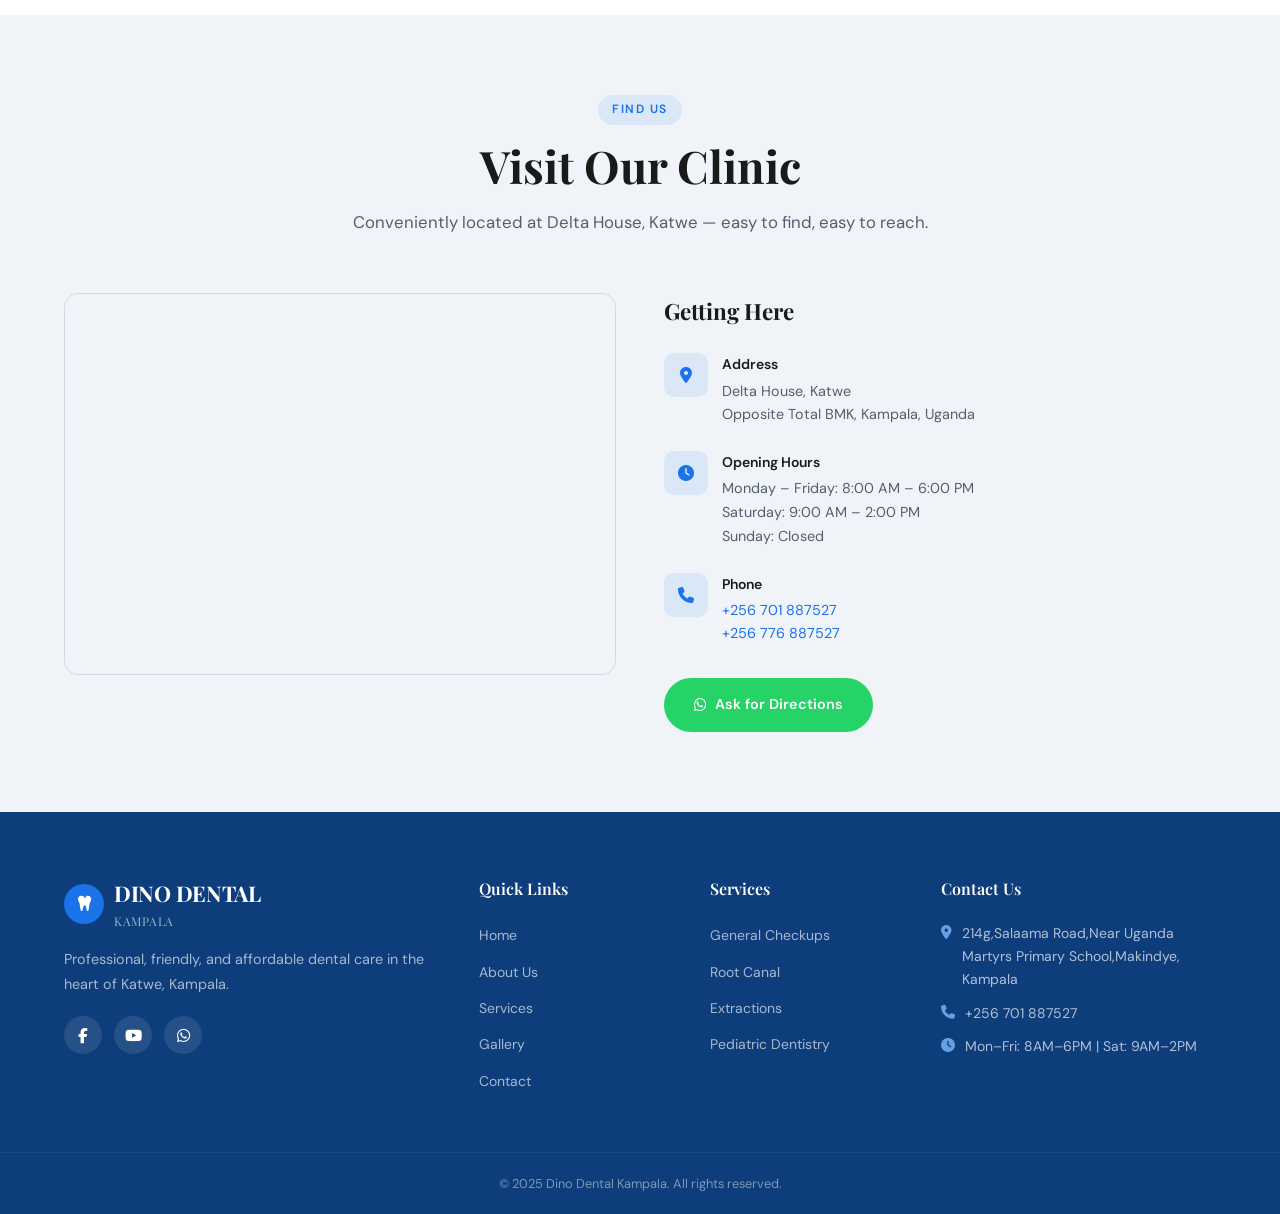
==== commit 0069a82b: "Update about.html" ====
--- a/about.html
+++ b/about.html
@@ -247,8 +247,8 @@
         </div>
       </div>
       <div><h4>Quick Links</h4><ul><li><a href="index.html">Home</a></li><li><a href="about.html">About Us</a></li><li><a href="services.html">Services</a></li><li><a href="gallery.html">Gallery</a></li><li><a href="contact.html">Contact</a></li></ul></div>
-      <div><h4>Services</h4><ul><li><a href="services.html">General Checkups</a></li><li><a href="services.html">Teeth Whitening</a></li><li><a href="services.html">Root Canal</a></li><li><a href="services.html">Extractions</a></li><li><a href="services.html">Pediatric Dentistry</a></li></ul></div>
-      <div><h4>Contact Us</h4><ul class="footer-contact"><li><i class="fas fa-map-marker-alt"></i><span>Delta House, Katwe, opposite Total BMK, Kampala</span></li><li><i class="fas fa-phone"></i><span>+256 701 887527</span></li><li><i class="fas fa-clock"></i><span>Mon–Fri: 8AM–6PM | Sat: 9AM–2PM</span></li></ul></div>
+      <div><h4>Services</h4><ul><li><a href="services.html">General Checkups</a></li><li><a href="services.html">Root Canal</a></li><li><a href="services.html">Extractions</a></li><li><a href="services.html">Pediatric Dentistry</a></li></ul></div>
+      <div><h4>Contact Us</h4><ul class="footer-contact"><li><i class="fas fa-map-marker-alt"></i><span> 214g,Salaama Road,Near Uganda Martyrs Primary School,Makindye, Kampala</span></li><li><i class="fas fa-phone"></i><span>+256 701 887527</span></li><li><i class="fas fa-clock"></i><span>Mon–Fri: 8AM–6PM | Sat: 9AM–2PM</span></li></ul></div>
     </div>
   </div>
   <div class="footer-bottom"><div class="container"><p>&copy; 2025 Dino Dental Kampala. All rights reserved.</p></div></div>
